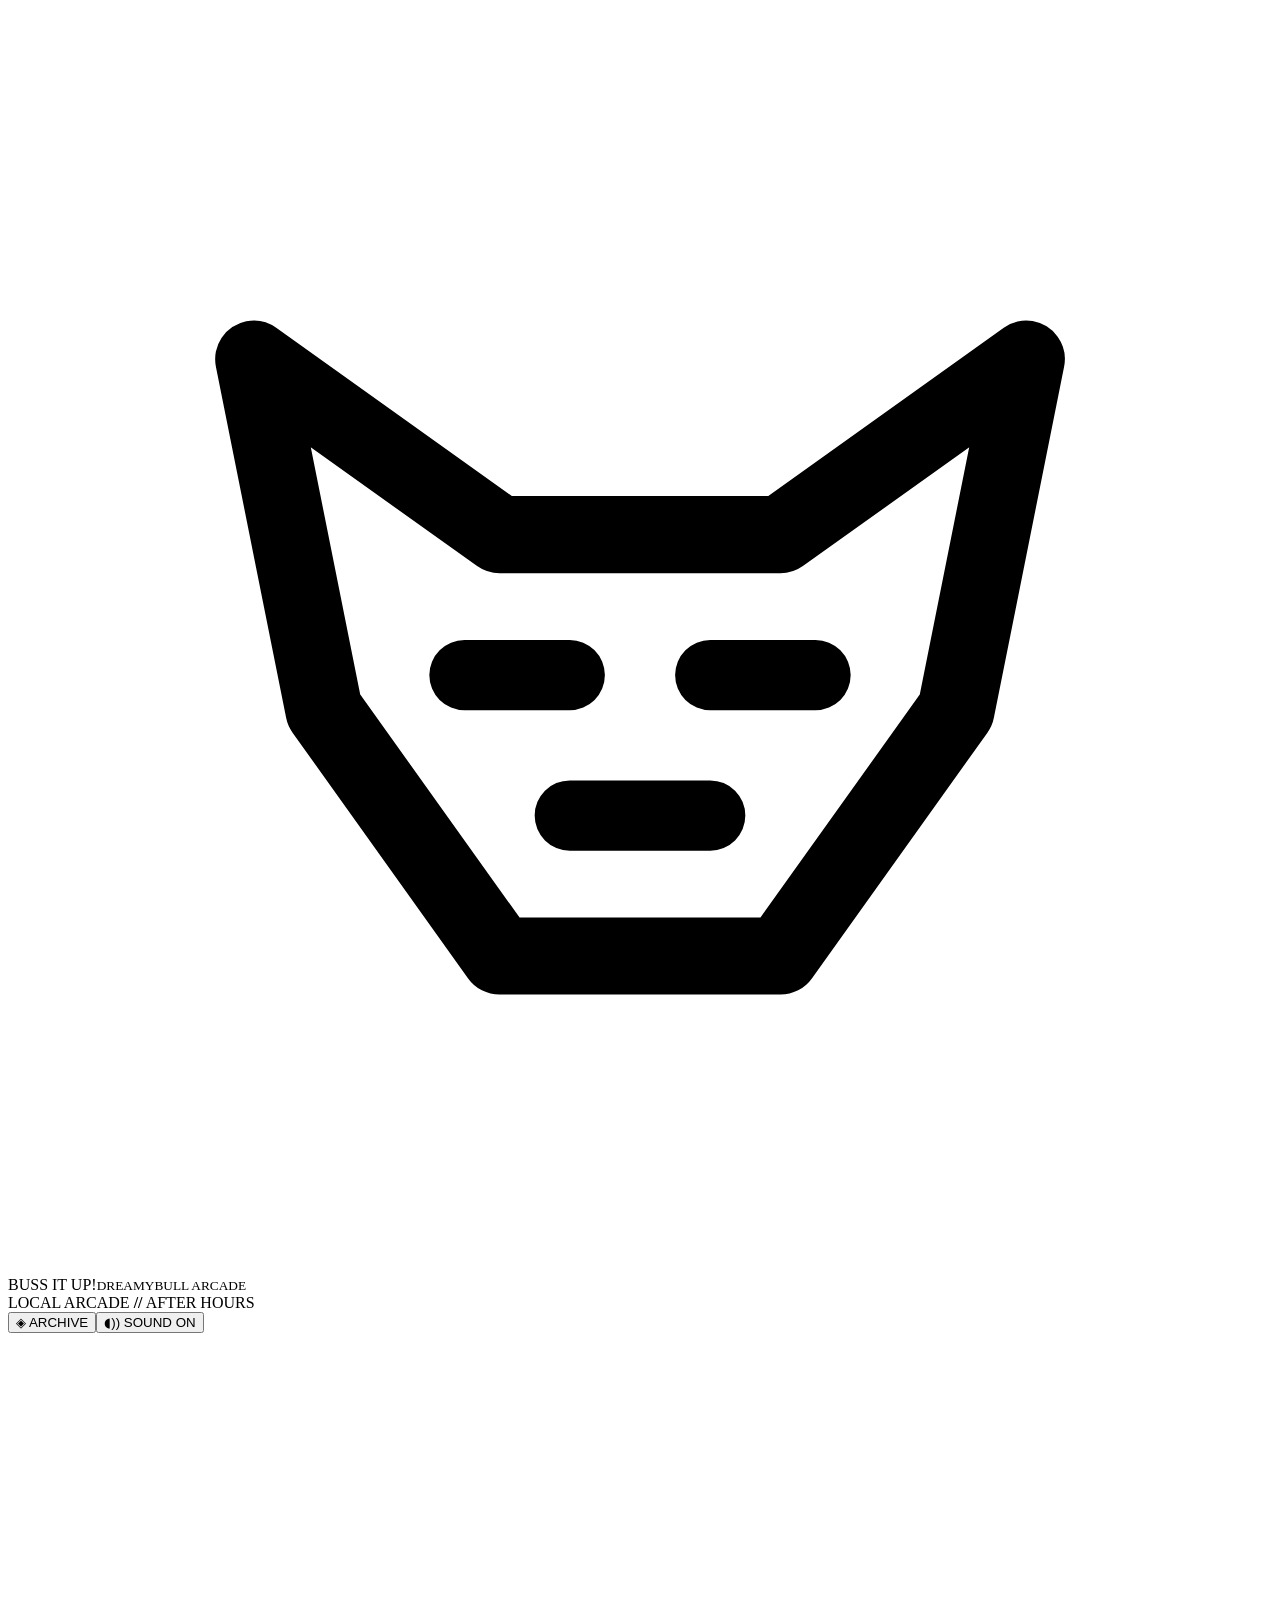
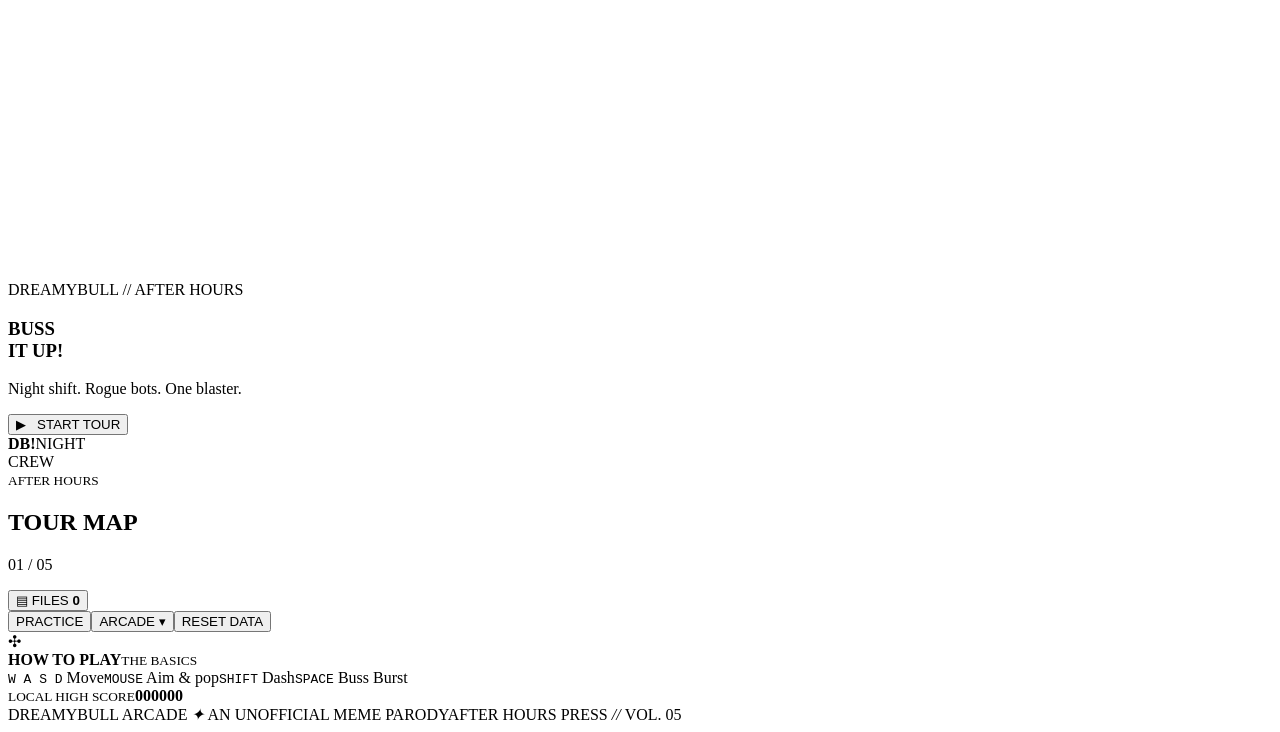
==== src/shell.html @ a1ea4378 "added game" ====
<!doctype html>
<html lang="en">
<head>
  <meta charset="utf-8">
  <meta name="viewport" content="width=device-width, initial-scale=1">
  <meta name="theme-color" content="#120f20">
  <meta name="description" content="Dreamybull: Buss It Up! A five-stage confetti arcade shooter.">
  <title>Buss It Up! • Dreamybull Arcade</title>
  <style>/* STYLES */</style>
</head>
<body data-mode="title">
  <main class="cabinet">
    <header class="mast">
      <div class="brand"><span class="brand-icon" aria-hidden="true"><svg viewBox="0 0 36 36" fill="none"><path d="M7 10l7 5h8l7-5-2 10-5 7h-8l-5-7z" stroke="currentColor" stroke-width="2.2" stroke-linejoin="round"/><path d="M13 19h3m4 0h3m-7 4h4" stroke="currentColor" stroke-width="2" stroke-linecap="round"/></svg></span><div>BUSS IT UP<span>!</span><small>DREAMYBULL ARCADE</small></div></div>
      <div class="mast-center"><span></span> LOCAL ARCADE <b> //</b> AFTER HOURS</div>
      <div class="tools"><button id="archive" aria-label="Open the lore archive">◈ <span>ARCHIVE</span></button><button id="audio" aria-label="Toggle sound" aria-pressed="true">◖)) <span>SOUND ON</span></button></div>
    </header>

    <section class="deck" aria-label="Arcade cabinet">
      <div class="viewport" id="viewport">
        <canvas id="arena" width="960" height="544" aria-label="Buss It Up! gameplay arena"></canvas>
        <div class="hud" id="hud" hidden>
          <div class="hud-meter"><b id="hp-text"></b><div class="meter"><i id="hp-fill"></i></div></div>
          <div class="hud-wave"><span id="arena-name"></span><strong id="wave-name"></strong><div id="wave-track" aria-hidden="true"></div></div>
          <div class="hud-score"><span>SCORE</span><strong id="score"></strong></div>
          <div class="hud-actions">
            <div><span id="dash-status"></span><i id="dash-fill"></i></div>
            <div><span id="buss-status"></span><i id="buss-fill"></i></div>
            <strong id="combo-status" hidden></strong>
          </div>
          <div id="boss-hud" hidden><b id="boss-name"></b><div class="meter"><i id="boss-fill"></i></div></div>
          <button id="pause" class="pause" aria-label="Pause game">Ⅱ</button>
        </div>
        <div id="toast" class="toast" hidden></div>
        <section class="title-screen" id="title-screen" aria-label="Title screen">
          <!-- POSTER -->
          <div class="hero-ink"></div>
          <div class="hero-copy">
            <div class="hero-label">DREAMYBULL <span>//</span> AFTER HOURS</div>
            <div class="hero-title"><h1>BUSS<br>IT UP<span>!</span></h1></div>
            <p>Night shift. Rogue bots. One blaster.</p>
            <div class="hero-buttons"><button id="start" class="primary">▶ &nbsp; START TOUR</button><button id="continue" class="primary ghost" hidden>RESUME TOUR</button></div>
          </div>
          <div class="poster-stamp"><b>DB!</b><span>NIGHT<br>CREW</span></div>
          <div class="frame-ticks" aria-hidden="true"></div>
        </section>
        <section id="overlay" class="overlay" inert aria-live="polite"></section>
        <div id="touch" class="touch" hidden><div id="stick" aria-label="Move"><i></i></div><div class="touch-actions"><button id="touch-dash">DASH</button><button id="touch-buss">BUSS</button><button id="touch-fire">POP</button></div></div>
      </div>
      <aside class="route">
        <div class="route-heading"><div><small>AFTER HOURS</small><h2>TOUR MAP</h2></div><span id="stage-count">01 / 05</span></div>
        <ol id="route-list"></ol>
        <button id="catalog" class="catalog-button" aria-label="Open the enemy and upgrade files"><span aria-hidden="true">▤</span> FILES <b id="catalog-count">0</b></button>
        <div class="route-bottom"><button id="practice" aria-label="Open boss practice">PRACTICE</button><button id="difficulty" aria-label="Change difficulty">ARCADE ▾</button><button id="reset-data">RESET DATA</button></div>
      </aside>
    </section>

    <section class="control-strip" aria-label="Controls">
      <div class="how"><span class="control-icon">✣</span><div><b>HOW TO PLAY</b><small>THE BASICS</small></div></div>
      <div class="keys"><span><kbd>W A S D</kbd> Move</span><span><kbd>MOUSE</kbd> Aim &amp; pop</span><span><kbd>SHIFT</kbd> Dash</span><span><kbd>SPACE</kbd> Buss Burst</span></div>
      <div class="high"><small>LOCAL HIGH SCORE</small><strong id="best">000000</strong></div>
    </section>
    <footer><span>DREAMYBULL ARCADE <i>✦</i> AN UNOFFICIAL MEME PARODY</span><span>AFTER HOURS PRESS <i> // </i> VOL. 05</span></footer>
  </main>
  <dialog id="lore" class="lore" aria-labelledby="lore-title"><div class="lore-head"><div><small>AFTER HOURS FIELD NOTES</small><h2 id="lore-title">THE ARCHIVE</h2></div><form method="dialog"><button class="secondary" aria-label="Close archive">✕</button></form></div><div id="lore-content"></div></dialog>
  <dialog id="field-guide" class="lore field-guide" aria-labelledby="files-title">
    <div class="lore-head"><div><small id="guide-status"></small><h2 id="files-title">FIELD FILES</h2></div><form method="dialog"><button class="secondary" aria-label="Close files">✕</button></form></div>
    <div class="file-toolbar">
      <nav class="file-tabs" aria-label="File types"><button id="enemy-tab" aria-pressed="true">Enemies</button><button id="perk-tab" aria-pressed="false">Upgrades</button></nav>
      <label><span class="sr-only">Search discovered files by name or number</span><input id="file-search" type="search" placeholder="Find a file…" autocomplete="off"></label>
    </div>
    <div class="file-layout"><div id="enemy-files"></div><div id="file-detail" class="file-detail" aria-live="polite">Select a file to inspect it.</div></div>
  </dialog>
  <dialog id="practice-dialog" class="lore" aria-labelledby="practice-title">
    <div class="lore-head"><div><small id="practice-mode"></small><h2 id="practice-title">BOSS PRACTICE</h2></div><form method="dialog"><button class="secondary" aria-label="Close boss practice">✕</button></form></div>
    <p>Revisit bosses you’ve already faced.</p>
    <div id="practice-list" class="practice-list"></div>
  </dialog>
  <dialog id="reset-dialog" class="lore" aria-labelledby="reset-title" aria-describedby="reset-description">
    <div class="lore-head"><h2 id="reset-title">RESET GAME DATA?</h2></div>
    <p id="reset-description">This deletes your checkpoint, high score, unlocks, and Files entries in this browser. Sound and difficulty return to their defaults.</p>
    <form method="dialog" class="reset-actions">
      <button class="secondary" value="cancel" autofocus>CANCEL</button>
      <button class="secondary" id="confirm-reset" value="reset">RESET DATA</button>
    </form>
  </dialog>
  <script>/* GAME */</script>
</body>
</html>
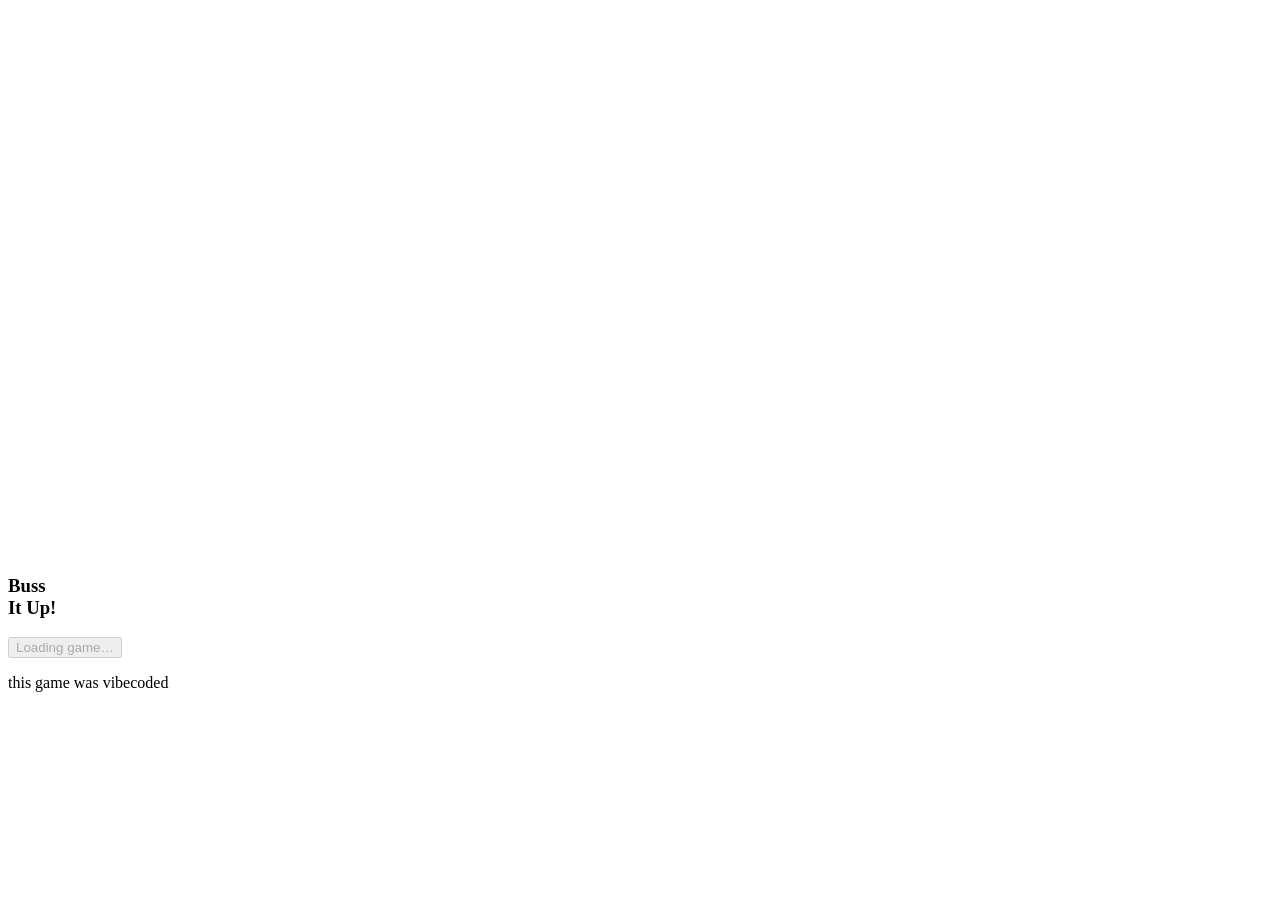
==== commit e7af69c2: "Release Buss It Up campaign and balance polish" ====
--- a/src/shell.html
+++ b/src/shell.html
@@ -4,29 +4,40 @@
   <meta charset="utf-8">
   <meta name="viewport" content="width=device-width, initial-scale=1">
   <meta name="theme-color" content="#120f20">
-  <meta name="description" content="Dreamybull: Buss It Up! A five-stage confetti arcade shooter.">
-  <title>Buss It Up! • Dreamybull Arcade</title>
+  <meta name="description" content="Play Buss It Up!, a free Dreamybull arcade shooter with 30 levels, six boss fights, gear upgrades, and time medals.">
+  <title>Buss it Up! - Dreamybull Shooter</title>
+  <meta property="og:title" content="Buss it Up! - Dreamybull Shooter">
+  <meta property="og:description" content="A free Dreamybull arcade shooter with 30 levels, six boss fights, gear upgrades, and time medals.">
+  <meta property="og:type" content="website">
   <style>/* STYLES */</style>
 </head>
 <body data-mode="title">
+  <!-- FACE -->
   <main class="cabinet">
-    <header class="mast">
-      <div class="brand"><span class="brand-icon" aria-hidden="true"><svg viewBox="0 0 36 36" fill="none"><path d="M7 10l7 5h8l7-5-2 10-5 7h-8l-5-7z" stroke="currentColor" stroke-width="2.2" stroke-linejoin="round"/><path d="M13 19h3m4 0h3m-7 4h4" stroke="currentColor" stroke-width="2" stroke-linecap="round"/></svg></span><div>BUSS IT UP<span>!</span><small>DREAMYBULL ARCADE</small></div></div>
-      <div class="mast-center"><span></span> LOCAL ARCADE <b> //</b> AFTER HOURS</div>
-      <div class="tools"><button id="archive" aria-label="Open the lore archive">◈ <span>ARCHIVE</span></button><button id="audio" aria-label="Toggle sound" aria-pressed="true">◖)) <span>SOUND ON</span></button></div>
-    </header>
+    <section id="campaign-screen" class="campaign-screen" aria-label="Story campaign" hidden>
+      <nav class="campaign-bar" aria-label="Campaign navigation">
+        <button id="campaign-home" class="secondary" aria-label="Main menu">‹</button><button id="campaign-map" class="secondary" aria-pressed="true">Map</button><button id="campaign-gear" class="secondary" aria-pressed="false">Upgrades</button><button id="campaign-files" class="secondary" aria-pressed="false">Files</button><button id="campaign-settings" class="secondary" aria-pressed="false">Settings</button>
+      </nav>
+      <p id="campaign-notice" class="campaign-notice" role="status" hidden></p>
+      <div id="campaign-content"></div>
+    </section>
 
-    <section class="deck" aria-label="Arcade cabinet">
+    <section class="deck" aria-label="Game arena">
       <div class="viewport" id="viewport">
         <canvas id="arena" width="960" height="544" aria-label="Buss It Up! gameplay arena"></canvas>
         <div class="hud" id="hud" hidden>
-          <div class="hud-meter"><b id="hp-text"></b><div class="meter"><i id="hp-fill"></i></div></div>
-          <div class="hud-wave"><span id="arena-name"></span><strong id="wave-name"></strong><div id="wave-track" aria-hidden="true"></div></div>
-          <div class="hud-score"><span>SCORE</span><strong id="score"></strong></div>
-          <div class="hud-actions">
-            <div><span id="dash-status"></span><i id="dash-fill"></i></div>
-            <div><span id="buss-status"></span><i id="buss-fill"></i></div>
-            <strong id="combo-status" hidden></strong>
+          <div class="hud-player">
+            <div class="hud-meter">
+              <div id="vibe-meter" class="meter" role="progressbar" aria-label="Vibe" aria-valuemin="0" aria-valuemax="100"><i id="hp-fill"></i></div>
+              <div id="dash-meter" class="meter" role="progressbar" aria-label="Dash" aria-valuemin="0" aria-valuemax="100"><i id="dash-fill"></i></div>
+              <div id="buss-meter" class="meter" role="progressbar" aria-label="Buss Burst" aria-valuemin="0" aria-valuemax="100"><i id="buss-fill"></i></div>
+            </div>
+            <div class="hud-status"><strong id="combo-status" hidden></strong><strong id="buss-status" hidden>Buss Ready</strong></div>
+          </div>
+          <div class="hud-wave"><span id="level-name"></span><strong id="wave-name"></strong><div id="wave-track" aria-hidden="true"></div></div>
+          <div class="hud-records">
+            <div class="hud-score"><span>SCORE</span><strong id="score"></strong></div>
+            <div class="hud-timer"><strong id="speed-clock"></strong><span id="speed-medal-target"></span></div>
           </div>
           <div id="boss-hud" hidden><b id="boss-name"></b><div class="meter"><i id="boss-fill"></i></div></div>
           <button id="pause" class="pause" aria-label="Pause game">Ⅱ</button>
@@ -36,53 +47,34 @@
           <!-- POSTER -->
           <div class="hero-ink"></div>
           <div class="hero-copy">
-            <div class="hero-label">DREAMYBULL <span>//</span> AFTER HOURS</div>
-            <div class="hero-title"><h1>BUSS<br>IT UP<span>!</span></h1></div>
-            <p>Night shift. Rogue bots. One blaster.</p>
-            <div class="hero-buttons"><button id="start" class="primary">▶ &nbsp; START TOUR</button><button id="continue" class="primary ghost" hidden>RESUME TOUR</button></div>
+            <div class="hero-title"><h1>Buss <br>It Up<span>!</span></h1></div>
+            <div class="hero-buttons"><button id="story-entry" class="primary" disabled>Loading game…</button></div>
           </div>
-          <div class="poster-stamp"><b>DB!</b><span>NIGHT<br>CREW</span></div>
+          <p class="title-credit">this game was vibecoded</p>
           <div class="frame-ticks" aria-hidden="true"></div>
         </section>
         <section id="overlay" class="overlay" inert aria-live="polite"></section>
         <div id="touch" class="touch" hidden><div id="stick" aria-label="Move"><i></i></div><div class="touch-actions"><button id="touch-dash">DASH</button><button id="touch-buss">BUSS</button><button id="touch-fire">POP</button></div></div>
       </div>
-      <aside class="route">
-        <div class="route-heading"><div><small>AFTER HOURS</small><h2>TOUR MAP</h2></div><span id="stage-count">01 / 05</span></div>
-        <ol id="route-list"></ol>
-        <button id="catalog" class="catalog-button" aria-label="Open the enemy and upgrade files"><span aria-hidden="true">▤</span> FILES <b id="catalog-count">0</b></button>
-        <div class="route-bottom"><button id="practice" aria-label="Open boss practice">PRACTICE</button><button id="difficulty" aria-label="Change difficulty">ARCADE ▾</button><button id="reset-data">RESET DATA</button></div>
-      </aside>
     </section>
-
-    <section class="control-strip" aria-label="Controls">
-      <div class="how"><span class="control-icon">✣</span><div><b>HOW TO PLAY</b><small>THE BASICS</small></div></div>
-      <div class="keys"><span><kbd>W A S D</kbd> Move</span><span><kbd>MOUSE</kbd> Aim &amp; pop</span><span><kbd>SHIFT</kbd> Dash</span><span><kbd>SPACE</kbd> Buss Burst</span></div>
-      <div class="high"><small>LOCAL HIGH SCORE</small><strong id="best">000000</strong></div>
-    </section>
-    <footer><span>DREAMYBULL ARCADE <i>✦</i> AN UNOFFICIAL MEME PARODY</span><span>AFTER HOURS PRESS <i> // </i> VOL. 05</span></footer>
   </main>
-  <dialog id="lore" class="lore" aria-labelledby="lore-title"><div class="lore-head"><div><small>AFTER HOURS FIELD NOTES</small><h2 id="lore-title">THE ARCHIVE</h2></div><form method="dialog"><button class="secondary" aria-label="Close archive">✕</button></form></div><div id="lore-content"></div></dialog>
-  <dialog id="field-guide" class="lore field-guide" aria-labelledby="files-title">
-    <div class="lore-head"><div><small id="guide-status"></small><h2 id="files-title">FIELD FILES</h2></div><form method="dialog"><button class="secondary" aria-label="Close files">✕</button></form></div>
-    <div class="file-toolbar">
-      <nav class="file-tabs" aria-label="File types"><button id="enemy-tab" aria-pressed="true">Enemies</button><button id="perk-tab" aria-pressed="false">Upgrades</button></nav>
-      <label><span class="sr-only">Search discovered files by name or number</span><input id="file-search" type="search" placeholder="Find a file…" autocomplete="off"></label>
-    </div>
-    <div class="file-layout"><div id="enemy-files"></div><div id="file-detail" class="file-detail" aria-live="polite">Select a file to inspect it.</div></div>
+  <dialog id="story-slots" class="lore" aria-labelledby="story-slots-title">
+    <div class="lore-head"><h2 id="story-slots-title">Story saves</h2></div>
+    <div id="story-slot-list" class="story-slots"></div>
+    <form method="dialog" class="reset-actions"><button class="secondary" value="cancel">Back</button></form>
   </dialog>
-  <dialog id="practice-dialog" class="lore" aria-labelledby="practice-title">
-    <div class="lore-head"><div><small id="practice-mode"></small><h2 id="practice-title">BOSS PRACTICE</h2></div><form method="dialog"><button class="secondary" aria-label="Close boss practice">✕</button></form></div>
-    <p>Revisit bosses you’ve already faced.</p>
-    <div id="practice-list" class="practice-list"></div>
-  </dialog>
-  <dialog id="reset-dialog" class="lore" aria-labelledby="reset-title" aria-describedby="reset-description">
-    <div class="lore-head"><h2 id="reset-title">RESET GAME DATA?</h2></div>
-    <p id="reset-description">This deletes your checkpoint, high score, unlocks, and Files entries in this browser. Sound and difficulty return to their defaults.</p>
+  <dialog id="campaign-reset-dialog" class="lore" aria-labelledby="campaign-reset-title">
+    <div class="lore-head"><h2 id="campaign-reset-title">Start over?</h2></div>
+    <p id="new-story-warning"></p>
     <form method="dialog" class="reset-actions">
       <button class="secondary" value="cancel" autofocus>CANCEL</button>
-      <button class="secondary" id="confirm-reset" value="reset">RESET DATA</button>
+      <button id="campaign-confirm-reset" class="primary" value="reset">Start story</button>
     </form>
+  </dialog>
+  <dialog id="controls-dialog" class="lore controls-dialog" aria-labelledby="controls-title">
+    <h2 id="controls-title">Before your first shift</h2>
+    <dl><div><dt>Move</dt><dd>WASD / arrows · stick on touch</dd></div><div><dt>Pop</dt><dd>Mouse / F · hold POP to auto-aim on touch</dd></div><div><dt>Dash</dt><dd>Shift · DASH on touch</dd></div><div><dt>Buss Burst</dt><dd>Space at full charge · BUSS on touch</dd></div><div><dt>Pause</dt><dd>Esc / P · pause button</dd></div></dl>
+    <form method="dialog" class="reset-actions"><button class="secondary" value="cancel">Back</button><button id="controls-start" class="primary" value="play" autofocus>Start level</button></form>
   </dialog>
   <script>/* GAME */</script>
 </body>
